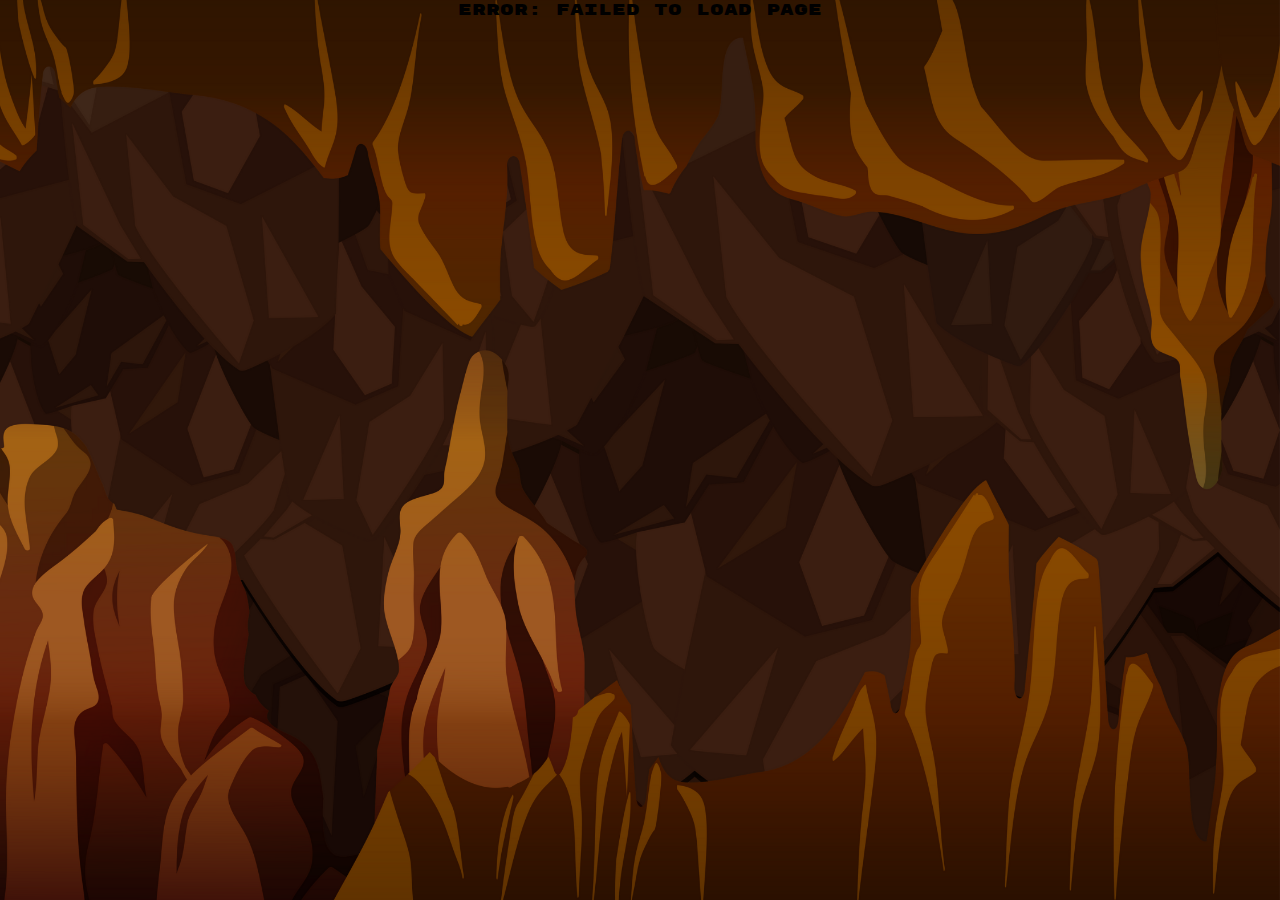
==== index.html @ faa44baa "Initial commit" ====
<!DOCTYPE html>
<html lang="en">
<head>
    <meta charset="UTF-8">
    <meta name="viewport" content="width=device-width, initial-scale=1.0">
    <title>Sort for Treasure</title>
    <link rel="stylesheet" href="CSS_Folder/style.css">
    <link rel="stylesheet" href="CSS_Folder/levelselection.css">
    <link rel="preconnect" href="https://fonts.googleapis.com">
    <link rel="preconnect" href="https://fonts.gstatic.com" crossorigin>
    <link href="https://fonts.googleapis.com/css2?family=Rubik+Mono+One&display=swap" rel="stylesheet">
    <style>
        .content-container {
            position: relative;
            height: 100vh;
            overflow: hidden;
        }
    </style>
</head>
<body>
    <!-- Persistent Audio -->
    <audio autoplay loop>
        <source src="music.mp3" type="audio/mp3">
        Your browser does not support the audio element.
    </audio>

    <!-- Dynamic Content Area -->
    <div id="content" class="content-container">
        <p>Loading...</p>
    </div>

    <script>
        document.addEventListener('DOMContentLoaded', () => {
            const contentDiv = document.getElementById('content');

            // Function to load a specific page
            const loadPage = (page) => {
                fetch(page)
                    .then(response => {
                        if (!response.ok) throw new Error('Failed to load page');
                        return response.text();
                    })
                    .then(html => {
                        contentDiv.innerHTML = html;

                        // Reattach scripts if necessary
                        const scripts = contentDiv.querySelectorAll('script');
                        scripts.forEach(script => {
                            const newScript = document.createElement('script');
                            newScript.src = script.src;
                            document.body.appendChild(newScript);
                        });
                    })
                    .catch(error => {
                        contentDiv.innerHTML = `<p>Error: ${error.message}</p>`;
                    });
            };

            // Initial load
            loadPage('MainMenuContent.html');

            // Handle navigation links dynamically
            document.body.addEventListener('click', (event) => {
                const target = event.target.closest('[data-page]');
                if (target) {
                    event.preventDefault();
                    const page = target.getAttribute('data-page');
                    loadPage(page);
                }
            });
        });
    </script>
</body>
</html>
---- CSS_Folder/style.css ----
* {
    box-sizing: border-box;
    margin: 0;
    padding: 0;
}

body {
    font-family: 'Arial', sans-serif;
    display: flex;
    justify-content: center;
    align-items: center;
    height: 100vh;
    background-image: url('HOMEPAGE\ \(1\).png');
    height: 100vh;
    background-size: cover;
    font-family: "Rubik Mono One";
}

.container {
    text-align: center;
    color: #DA8359; 
    position: relative;

    height: 90vh;
    width: 40vw;
    position: relative;
    top: 0;
    margin-bottom: 15%
}
.buttons {
    position: absolute;

    display: flex; 

    justify-content: center;
    width: 100%; 
    height: 20%;
    bottom: 0;
}
.buttons img {
    max-width: 100%; max-height: 100%; object-fit: contain;
    animation: sway 4s ease-in-out infinite;
}
.buttons img:hover {
    opacity: 0.6;
}
@keyframes sway {
    0% {
        transform: rotate(0deg);
    }
    25% {
        transform: rotate(3deg);
    }
    50% {
        transform: rotate(0deg);
    }
    75% {
        transform: rotate(-3deg);
    }
    100% {
        transform: rotate(0deg);
    }
}
.image-container {
    position: absolute;
    width: 100%;
    height: 100vh; /* Full screen height */
    overflow: hidden;
}

.falling-image {
    position: absolute;
    top: -100px; /* Start above the screen */
    width: 50px; /* Adjust the size of the images */
    animation: fall 5s linear infinite;
}

@keyframes fall {
    0% {
        transform: translateY(0) rotate(0deg);
    }
    100% {
        transform: translateY(100vh) rotate(360deg); /* Rotate once as it falls */
    }
}
img {
    user-select: none; /* Prevents text selection */
    -webkit-user-drag: none; /* Disables drag on WebKit browsers (Chrome, Safari) */
    -moz-user-select: none; /* Prevents selection on Firefox */
    -ms-user-select: none; /* Prevents selection on older IE/Edge */
}
---- CSS_Folder/levelselection.css ----
* {
    box-sizing: border-box;
    margin: 0;
    padding: 0;
}

body {
    font-family: 'Arial', sans-serif;
    display: flex;
    justify-content: center;
    align-items: center;
    height: 100vh;
    background-color: #1a1a1a;    
    background: url("levelsection.png") no-repeat center;
    height: 100vh;
    background-size: cover;
    font-family: "Rubik Mono One";
    }


.container {
    text-align: center;
    color: #DA8359; 
    position: relative;
}

.title {
    font-size: 70px;
    font-weight: bold;
    text-shadow: 7px 2px #000; 
    margin-bottom: 20px;
}


.button-container {
    display: flex;
    justify-content: center;
    gap: 20px; 
}

.number-button {
    background-color: #DA8359; 
    color: white; 
    font-size: 48px;
    width: 80px; 
    height: 80px; 
    border-radius: 10px; 
    display: flex;
    justify-content: center;
    align-items: center;
    cursor: pointer;
    box-shadow: 2px 2px 5px rgba(0, 0, 0, 0.5);
    transition: background-color 0.3s;
}

.number-button:hover {
    background-color: black; 
}

.back-button {
    position: absolute;
    top: 10px;
    left: 10px;
    padding: 10px 20px;
    font-size: 18px;
    background-color: #DA8359;
    color: black;
    text-decoration: none;
    border-radius: 500px;
    cursor: pointer;
    z-index: 10;
}

.back-button:hover {
    background-color: #d5d5d5;
}
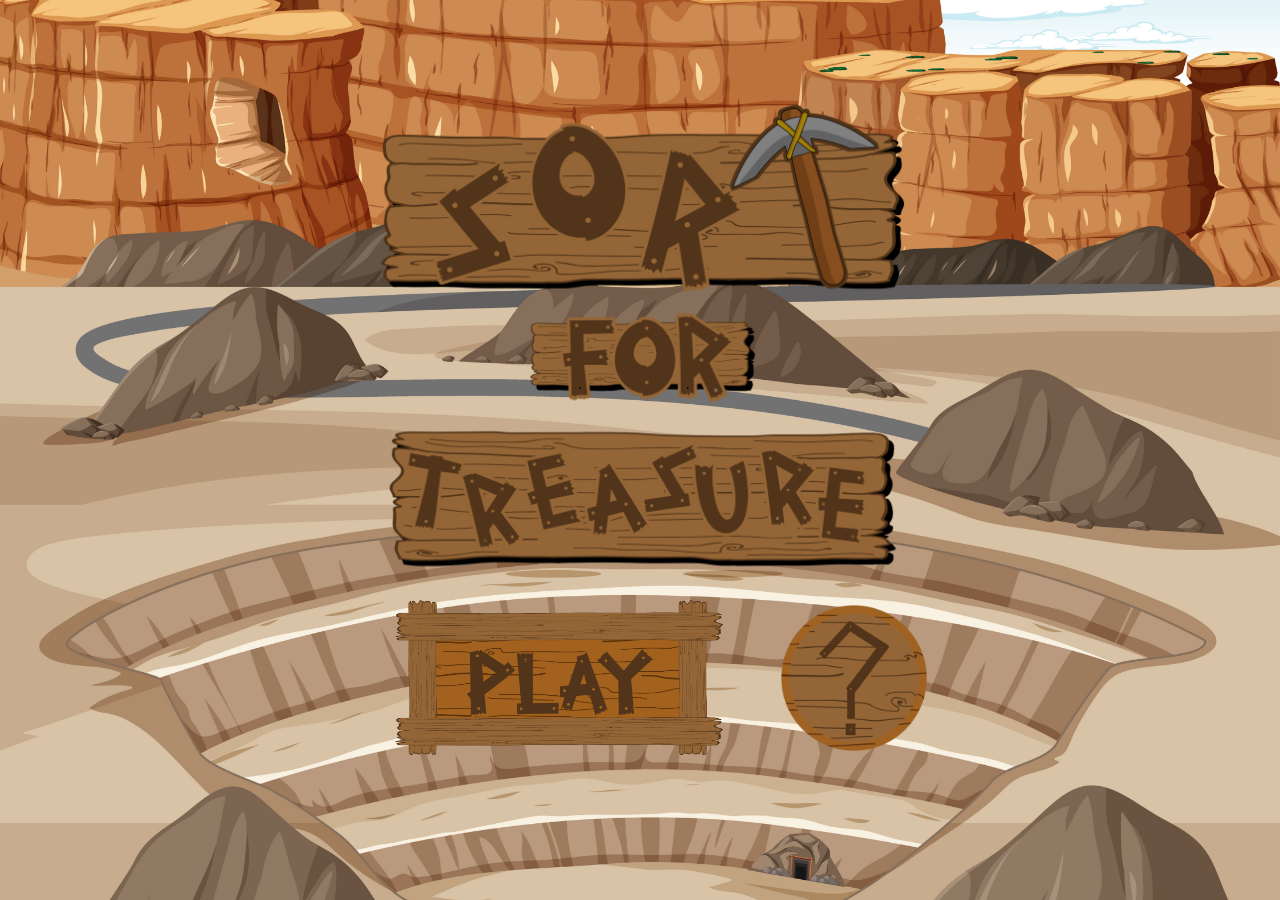
==== commit 637f80b8: "idk" ====
--- a/index.html
+++ b/index.html
@@ -3,72 +3,24 @@
 <head>
     <meta charset="UTF-8">
     <meta name="viewport" content="width=device-width, initial-scale=1.0">
-    <title>Sort for Treasure</title>
+    <title>Main Menu</title>
     <link rel="stylesheet" href="CSS_Folder/style.css">
-    <link rel="stylesheet" href="CSS_Folder/levelselection.css">
     <link rel="preconnect" href="https://fonts.googleapis.com">
-    <link rel="preconnect" href="https://fonts.gstatic.com" crossorigin>
-    <link href="https://fonts.googleapis.com/css2?family=Rubik+Mono+One&display=swap" rel="stylesheet">
-    <style>
-        .content-container {
-            position: relative;
-            height: 100vh;
-            overflow: hidden;
-        }
-    </style>
+<link rel="preconnect" href="https://fonts.gstatic.com" crossorigin>
+<link href="https://fonts.googleapis.com/css2?family=Rubik+Mono+One&display=swap" rel="stylesheet">
 </head>
 <body>
-    <!-- Persistent Audio -->
-    <audio autoplay loop>
-        <source src="music.mp3" type="audio/mp3">
-        Your browser does not support the audio element.
+    <audio autoplay>
+        <source src="music.mp3">
     </audio>
-
-    <!-- Dynamic Content Area -->
-    <div id="content" class="content-container">
-        <p>Loading...</p>
+    <div class="image-container"></div>
+    <div class="container">
+        <img src="mainmenu.png" style="height: 100%; position: absolute; left: 50%; transform: translate(-50%);">
+        <div class="buttons">
+            <img src="play.png" onclick="window.location.href='levelsection.html';">
+            <img src="question.png">
+        </div>
     </div>
-
-    <script>
-        document.addEventListener('DOMContentLoaded', () => {
-            const contentDiv = document.getElementById('content');
-
-            // Function to load a specific page
-            const loadPage = (page) => {
-                fetch(page)
-                    .then(response => {
-                        if (!response.ok) throw new Error('Failed to load page');
-                        return response.text();
-                    })
-                    .then(html => {
-                        contentDiv.innerHTML = html;
-
-                        // Reattach scripts if necessary
-                        const scripts = contentDiv.querySelectorAll('script');
-                        scripts.forEach(script => {
-                            const newScript = document.createElement('script');
-                            newScript.src = script.src;
-                            document.body.appendChild(newScript);
-                        });
-                    })
-                    .catch(error => {
-                        contentDiv.innerHTML = `<p>Error: ${error.message}</p>`;
-                    });
-            };
-
-            // Initial load
-            loadPage('MainMenuContent.html');
-
-            // Handle navigation links dynamically
-            document.body.addEventListener('click', (event) => {
-                const target = event.target.closest('[data-page]');
-                if (target) {
-                    event.preventDefault();
-                    const page = target.getAttribute('data-page');
-                    loadPage(page);
-                }
-            });
-        });
-    </script>
 </body>
-</html>
+<script src="MainMenu.js"></script>
+</html>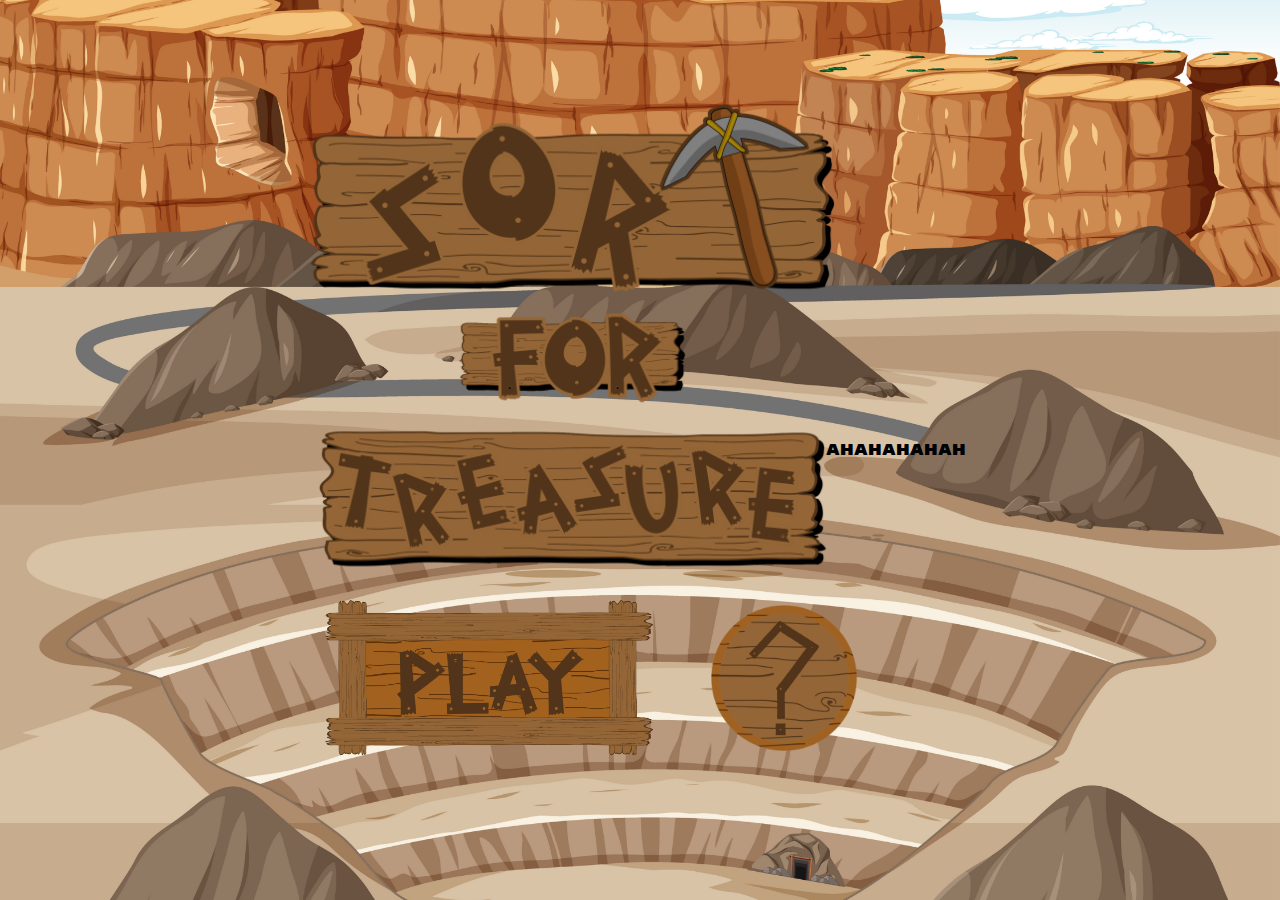
==== commit 85ba7120: "chabnge" ====
--- a/index.html
+++ b/index.html
@@ -10,16 +10,23 @@
 <link href="https://fonts.googleapis.com/css2?family=Rubik+Mono+One&display=swap" rel="stylesheet">
 </head>
 <body>
+    
     <audio autoplay>
         <source src="music.mp3">
     </audio>
     <div class="image-container"></div>
     <div class="container">
-        <img src="mainmenu.png" style="height: 100%; position: absolute; left: 50%; transform: translate(-50%);">
+        <img src="modalcontents/mainmenu.png" style="height: 100%; position: absolute; left: 50%; transform: translate(-50%);">
         <div class="buttons">
-            <img src="play.png" onclick="window.location.href='levelsection.html';">
-            <img src="question.png">
+            <img src="buttons/play.png" onclick="window.location.href='levelsection.html';"> 
+            <img src="buttons/question.png" onmouseover="showquestion()" onmouseout="removequestion()">
+
+            </div>
         </div>
+    </div>
+    
+    <div class="question" id="question">
+<p>ahahahahah</p> 
     </div>
 </body>
 <script src="MainMenu.js"></script>
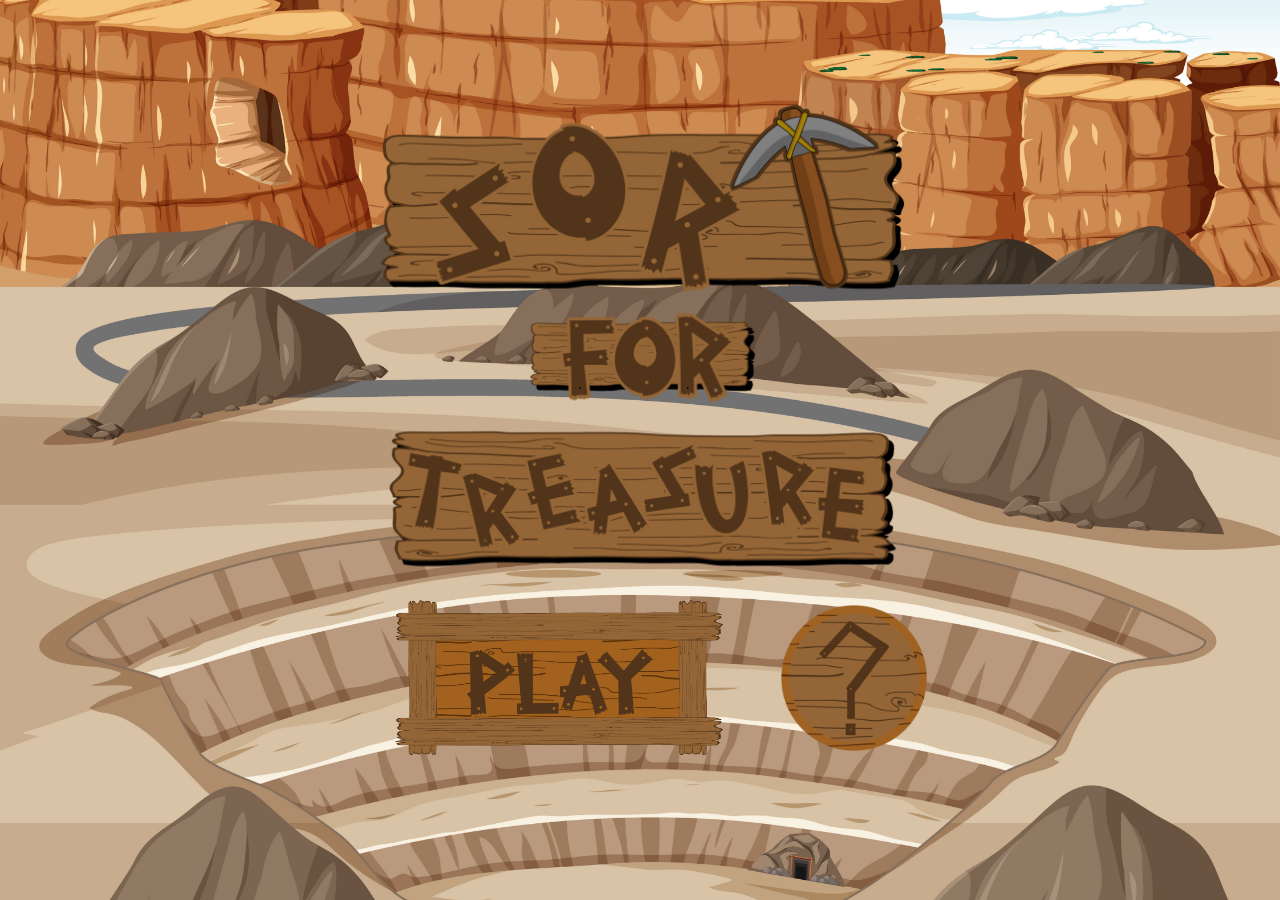
==== commit 66a6bd16: "erwreswsrew" ====
--- a/index.html
+++ b/index.html
@@ -19,14 +19,14 @@
         <img src="modalcontents/mainmenu.png" style="height: 100%; position: absolute; left: 50%; transform: translate(-50%);">
         <div class="buttons">
             <img src="buttons/play.png" onclick="window.location.href='levelsection.html';"> 
-            <img src="buttons/question.png" onmouseover="showquestion()" onmouseout="removequestion()">
+            <img src="buttons/question.png" onclick="showquestion()" onmouseout="removequestion()">
 
             </div>
         </div>
     </div>
     
     <div class="question" id="question">
-<p>ahahahahah</p> 
+        <p>Sort for Treasure is an interactive, educational game on which you are tasked to sort various household items by dragging and dropping them on their respective container with the fastest time.</p> 
     </div>
 </body>
 <script src="MainMenu.js"></script>
--- a/CSS_Folder/style.css
+++ b/CSS_Folder/style.css
@@ -89,3 +89,16 @@
     -moz-user-select: none; /* Prevents selection on Firefox */
     -ms-user-select: none; /* Prevents selection on older IE/Edge */
 }
+.question {
+    background-color: #DA8359;
+    border: 3px solid #000000;
+    border-radius: 20px;
+    padding: 20px;
+    height: 50vh;
+    width: 50vh;
+    position: absolute;
+    left: 50%;
+    top: 40%;
+    transform: translate(-50%, -50%);
+    display: none;
+}